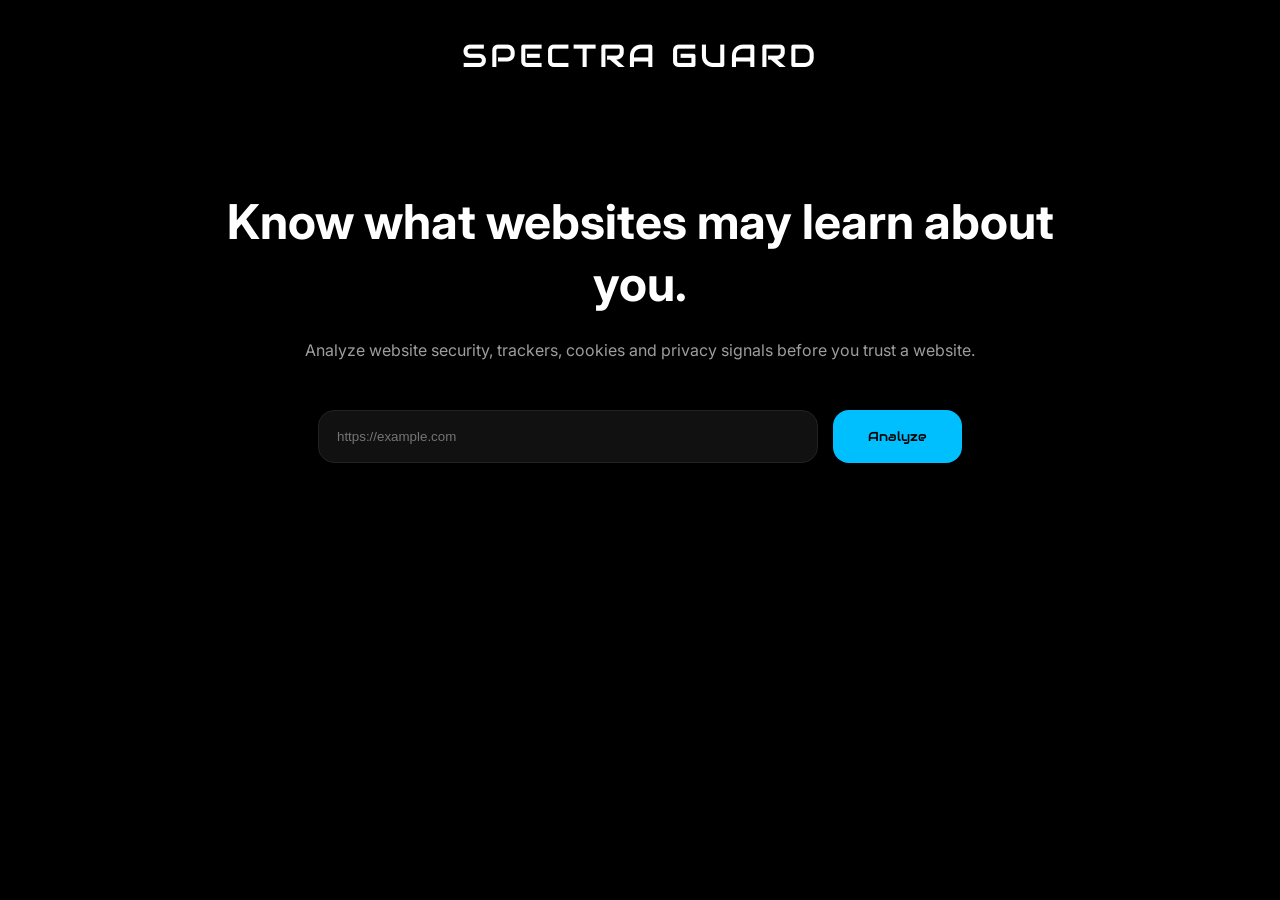
==== index.html @ 626db9d7 "Update index.html" ====
<!DOCTYPE html>
<html lang="en">

<head>

<meta charset="UTF-8">
<meta name="viewport" content="width=device-width, initial-scale=1.0">

<title>Spectra Guard</title>

<link rel="preconnect" href="https://fonts.googleapis.com">
<link rel="preconnect" href="https://fonts.gstatic.com" crossorigin>

<link href="https://fonts.googleapis.com/css2?family=Audiowide&family=Inter:wght@300;400;500;600;700;800&display=swap" rel="stylesheet">


<link rel="stylesheet" href="assets/css/variables.css">
<link rel="stylesheet" href="assets/css/style.css">
<link rel="stylesheet" href="assets/css/animations.css">


</head>


<body>


<header>

<div class="logo">
SPECTRA GUARD
</div>

</header>



<main>


<section class="hero">


<h1>
Know what websites may learn about you.
</h1>


<p>
Analyze website security, trackers, cookies and privacy signals before you trust a website.
</p>



<div class="scan-box">


<input
id="urlInput"
type="url"
placeholder="https://example.com">



<button id="analyzeBtn">
Analyze
</button>


</div>




<div id="scannerAnimation" class="scanner-animation hidden">


<div class="scanner-line"></div>


<p>
Analyzing website security...
</p>



<div class="scan-steps">


<div id="step1">
◯ Checking HTTPS
</div>


<div id="step2">
◯ Detecting cookies
</div>


<div id="step3">
◯ Finding trackers
</div>


<div id="step4">
◯ Generating report
</div>


</div>


</div>






<section id="results" class="results hidden">



<div class="score-card">


<h2>
Security Score
</h2>



<div class="score-circle">


<div class="score">


<span id="scoreNumber">
0
</span>


<small>
/100
</small>


</div>


</div>


</div>







<div class="info-grid">



<div class="info-card safe">


<div class="status">
🟢 Status
</div>


<h3>
HTTPS
</h3>


<p id="httpsResult">
Checking...
</p>


</div>





<div class="info-card warning">


<div class="status">
🟡 Status
</div>


<h3>
Trackers
</h3>


<p id="trackerResult">
Checking...
</p>


</div>





<div class="info-card warning">


<div class="status">
🟡 Status
</div>


<h3>
Cookies
</h3>


<p id="cookieResult">
Checking...
</p>


</div>





<div class="info-card">


<div class="status">
⚠ Risk
</div>


<h3>
Risk Level
</h3>


<p id="riskResult">
Checking...
</p>


</div>




</div>









<div class="report-summary">


<h2>
Security Analysis
</h2>



<div class="report-item">

<span>
Detected Issues
</span>


<p id="issuesResult">
Scanning...
</p>


</div>





<div class="recommendations">


<h3>
Recommendations
</h3>


<ul id="recommendationList">


<li>
Waiting for scan...
</li>


</ul>


</div>



</div>




</section>


</section>



</main>





<script src="assets/js/scanner.js"></script>
<script src="assets/js/ui.js"></script>
<script src="assets/js/app.js"></script>



</body>

</html>
---- assets/css/variables.css ----
:root {

    --background: #000000;

    --surface: #111111;

    --border: #222222;

    --text: #ffffff;

    --secondary-text: #9d9d9d;

    --primary: #00bfff;

    --primary-hover: #27c8ff;

    --radius: 16px;

    --transition: 0.3s;

}
---- assets/css/style.css ----
*{
    margin:0;
    padding:0;
    box-sizing:border-box;
}

body{

    background:var(--background);

    color:var(--text);

    font-family:'Inter',sans-serif;

    min-height:100vh;

}

header{

    display:flex;

    justify-content:center;

    padding:35px 0;

}

.logo{

    font-family:'Audiowide',sans-serif;

    font-size:2rem;

    letter-spacing:3px;

}

.hero{

    width:min(900px,90%);

    margin:auto;

    text-align:center;

    margin-top:80px;

}

.hero h1{

    font-size:3rem;

    line-height:1.3;

}

.hero p{

    margin-top:20px;

    color:var(--secondary-text);

    line-height:1.8;

}

.scan-box{

    margin-top:45px;

    display:flex;

    justify-content:center;

    gap:15px;

}

.scan-box input{

    width:500px;

    padding:18px;

    background:#111;

    border:1px solid var(--border);

    border-radius:var(--radius);

    color:white;

    outline:none;

}

.scan-box button{

    padding:18px 35px;

    background:var(--primary);

    border:none;

    border-radius:var(--radius);

    cursor:pointer;

    font-family:'Audiowide',sans-serif;

    transition:var(--transition);

}

.scan-box button:hover{

    background:var(--primary-hover);

}

/* =========================
   RESULTS
========================= */

.results{

    width:min(1100px,90%);

    margin:100px auto;

}

.hidden{

    display:none;

}

.score-card{

    background:#111;

    border:1px solid #222;

    border-radius:20px;

    padding:40px;

    text-align:center;

}

.score{

    margin-top:15px;

    font-size:70px;

    color:#00BFFF;

}

.score span{

    font-size:28px;

    color:#888;

}

.info-grid{

    margin-top:40px;

    display:grid;

    grid-template-columns:repeat(auto-fit,minmax(220px,1fr));

    gap:20px;

}

.info-card{

    background:#111;

    border:1px solid #222;

    border-radius:18px;

    padding:25px;

}

.info-card h3{

    margin-bottom:12px;

}

.info-card p{

    color:#9d9d9d;

}

.status{

    font-size:13px;

    margin-bottom:15px;

}


.info-card{

    background:#111;

    border:1px solid #222;

    border-radius:18px;

    padding:25px;

    transition:.3s;

}


.info-card:hover{

    transform:translateY(-5px);

    border-color:#00bfff;

}


.info-card h3{

    font-size:20px;

    margin-bottom:10px;

}


.info-card p{

    color:#999;

    line-height:1.6;

}


/* Status colors */

.safe{

    border-left:3px solid #00ff88;

}


.warning{

    border-left:3px solid #ffd000;

}

/* =========================
   REPORT SUMMARY
========================= */


.report-summary{

    margin-top:50px;

    background:#111;

    border:1px solid #222;

    border-radius:20px;

    padding:35px;

}


.report-summary h2{

    margin-bottom:30px;

}


.report-item{

    display:flex;

    justify-content:space-between;

    padding:18px 0;

    border-bottom:1px solid #222;

}


.report-item span{

    color:#aaa;

}


.good{

    color:#00ff88;

}


.medium{

    color:#ffd000;

}


.recommendations{

    margin-top:35px;

}


.recommendations h3{

    margin-bottom:15px;

}


.recommendations li{

    color:#aaa;

    margin:12px 0;

}

/* =========================
   SCORE CIRCLE
========================= */


.score-circle{

    width:180px;

    height:180px;

    border-radius:50%;

    margin:30px auto;

    display:flex;

    align-items:center;

    justify-content:center;

    background:
    conic-gradient(
        #00bfff 82%,
        #222 0%
    );

}


.score{

    width:150px;

    height:150px;

    border-radius:50%;

    background:#000;

    display:flex;

    align-items:center;

    justify-content:center;

    flex-direction:column;

}


.score span{

    font-size:55px;

    color:#00bfff;

}


.score small{

    color:#888;

    font-size:18px;

}
---- assets/css/animations.css ----
/* =========================
   SCANNER ANIMATION
========================= */


.scanner-animation{

    margin-top:40px;

    text-align:center;

}


.scanner-line{

    width:250px;

    height:3px;

    background:#00bfff;

    margin:auto;

    animation:scan 1.2s infinite;

    box-shadow:0 0 20px #00bfff;

}


@keyframes scan{

    0%{

        transform:translateX(-80px);

        opacity:0;

    }


    50%{

        opacity:1;

    }


    100%{

        transform:translateX(80px);

        opacity:0;

    }

}

.scan-steps{

    margin-top:30px;

    text-align:left;

    width:300px;

    margin-left:auto;

    margin-right:auto;

}


.scan-steps div{

    margin:15px 0;

    color:#777;

    transition:.3s;

}


.scan-steps .active{

    color:#00bfff;

}


.scan-steps .done{

    color:#00ff88;

}
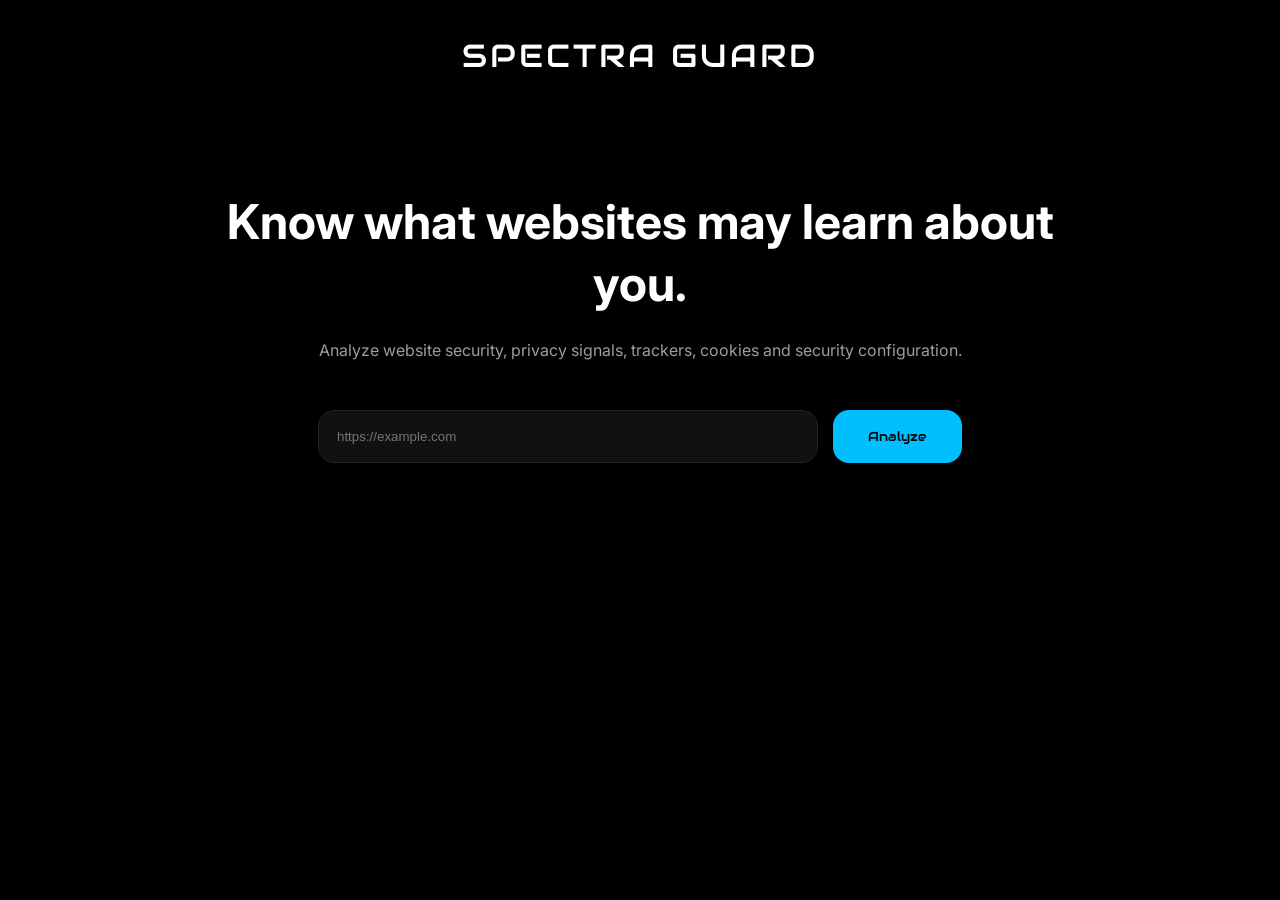
==== commit bcc4cf49: "Update index.html" ====
--- a/index.html
+++ b/index.html
@@ -7,6 +7,7 @@
 <meta name="viewport" content="width=device-width, initial-scale=1.0">
 
 <title>Spectra Guard</title>
+
 
 <link rel="preconnect" href="https://fonts.googleapis.com">
 <link rel="preconnect" href="https://fonts.gstatic.com" crossorigin>
@@ -35,10 +36,13 @@
 
 
 
+
+
 <main>
 
 
 <section class="hero">
+
 
 
 <h1>
@@ -46,9 +50,13 @@
 </h1>
 
 
+
 <p>
-Analyze website security, trackers, cookies and privacy signals before you trust a website.
-</p>
+Analyze website security, privacy signals, trackers, cookies and security configuration.
+</p>
+
+
+
 
 
 
@@ -56,14 +64,21 @@
 
 
 <input
+
 id="urlInput"
+
 type="url"
-placeholder="https://example.com">
+
+placeholder="https://example.com"
+
+>
 
 
 
 <button id="analyzeBtn">
+
 Analyze
+
 </button>
 
 
@@ -72,10 +87,17 @@
 
 
 
+
+
+
+
+
 <div id="scannerAnimation" class="scanner-animation hidden">
 
 
+
 <div class="scanner-line"></div>
+
 
 
 <p>
@@ -84,6 +106,8 @@
 
 
 
+
+
 <div class="scan-steps">
 
 
@@ -92,14 +116,17 @@
 </div>
 
 
+
 <div id="step2">
-◯ Detecting cookies
-</div>
+◯ Detecting technologies
+</div>
+
 
 
 <div id="step3">
-◯ Finding trackers
-</div>
+◯ Checking security signals
+</div>
+
 
 
 <div id="step4">
@@ -107,10 +134,15 @@
 </div>
 
 
-</div>
-
-
-</div>
+
+</div>
+
+
+
+</div>
+
+
+
 
 
 
@@ -118,6 +150,11 @@
 
 
 <section id="results" class="results hidden">
+
+
+
+
+
 
 
 
@@ -130,6 +167,7 @@
 
 
 
+
 <div class="score-circle">
 
 
@@ -146,13 +184,17 @@
 </small>
 
 
-</div>
-
-
-</div>
-
-
-</div>
+
+</div>
+
+
+</div>
+
+
+
+</div>
+
+
 
 
 
@@ -164,6 +206,11 @@
 
 
 
+
+
+
+
+
 <div class="info-card safe">
 
 
@@ -188,6 +235,10 @@
 
 
 
+
+
+
+
 <div class="info-card warning">
 
 
@@ -212,6 +263,10 @@
 
 
 
+
+
+
+
 <div class="info-card warning">
 
 
@@ -236,6 +291,10 @@
 
 
 
+
+
+
+
 <div class="info-card">
 
 
@@ -259,6 +318,122 @@
 
 
 
+
+
+
+
+
+<div class="info-card">
+
+
+<div class="status">
+💻 Technology
+</div>
+
+
+<h3>
+Detected Technologies
+</h3>
+
+
+<p id="technologyResult">
+Checking...
+</p>
+
+
+</div>
+
+
+
+
+
+
+
+
+
+<div class="info-card">
+
+
+<div class="status">
+📂 Exposure
+</div>
+
+
+<h3>
+Exposed Files
+</h3>
+
+
+<p id="exposedResult">
+Checking...
+</p>
+
+
+</div>
+
+
+
+
+
+
+
+
+
+<div class="info-card">
+
+
+<div class="status">
+🛡 Security TXT
+</div>
+
+
+<h3>
+Security Contact
+</h3>
+
+
+<p id="securityTxtResult">
+Checking...
+</p>
+
+
+</div>
+
+
+
+
+
+
+
+
+
+<div class="info-card warning">
+
+
+<div class="status">
+🚨 Vulnerabilities
+</div>
+
+
+<h3>
+Detected Risks
+</h3>
+
+
+<p id="vulnerabilityResult">
+Checking...
+</p>
+
+
+</div>
+
+
+
+
+
+
+
+
 </div>
 
 
@@ -270,6 +445,7 @@
 
 
 <div class="report-summary">
+
 
 
 <h2>
@@ -278,7 +454,13 @@
 
 
 
+
+
+
+
+
 <div class="report-item">
+
 
 <span>
 Detected Issues
@@ -296,12 +478,18 @@
 
 
 
+
+
+
+
 <div class="recommendations">
 
 
 <h3>
 Recommendations
 </h3>
+
+
 
 
 <ul id="recommendationList">
@@ -315,11 +503,21 @@
 </ul>
 
 
-</div>
-
-
-
-</div>
+
+</div>
+
+
+
+
+
+
+
+
+</div>
+
+
+
+
 
 
 
@@ -327,18 +525,26 @@
 </section>
 
 
+
+
+
+
 </section>
 
 
-
 </main>
 
 
 
 
 
+
+
+
 <script src="assets/js/scanner.js"></script>
+
 <script src="assets/js/ui.js"></script>
+
 <script src="assets/js/app.js"></script>
 
 
--- a/assets/css/style.css
+++ b/assets/css/style.css
@@ -422,3 +422,202 @@
     font-size:18px;
 
 }
+
+/* =========================
+   Spectra Guard v2 Dashboard
+========================= */
+
+
+/* Score Glow */
+
+.score-circle{
+
+    transition:0.5s ease;
+
+    box-shadow:
+    0 0 25px rgba(0,191,255,0.5);
+
+}
+
+
+
+
+
+/* New Info Cards */
+
+.info-card{
+
+    backdrop-filter:blur(10px);
+
+    transition:
+    transform .3s ease,
+    box-shadow .3s ease;
+
+}
+
+
+
+.info-card:hover{
+
+    transform:translateY(-5px);
+
+    box-shadow:
+    0 10px 25px rgba(0,191,255,0.2);
+
+}
+
+
+
+
+
+/* Technology + Exposure Cards */
+
+
+#technologyResult,
+#exposedResult{
+
+    font-size:14px;
+
+    line-height:1.6;
+
+    word-break:break-word;
+
+}
+
+
+
+
+
+/* Risk Text */
+
+
+#riskResult{
+
+    font-weight:700;
+
+}
+
+
+
+
+
+/* Issue Report */
+
+
+#issuesResult{
+
+    line-height:1.8;
+
+}
+
+
+
+
+
+#issuesResult b{
+
+    padding:4px 8px;
+
+    border-radius:8px;
+
+}
+
+
+
+
+
+/* Severity colors */
+
+
+#issuesResult b{
+
+    color:#ffcc00;
+
+}
+
+
+
+
+
+/* Recommendations */
+
+
+#recommendationList li{
+
+    margin:10px 0;
+
+    padding:10px;
+
+    border-left:
+    3px solid #00bfff;
+
+    background:
+    rgba(0,191,255,0.08);
+
+    border-radius:8px;
+
+}
+
+
+
+
+
+/* Scanner Steps */
+
+
+.scan-steps div{
+
+    transition:.3s;
+
+}
+
+
+
+
+
+.scan-steps .active{
+
+    color:#00bfff;
+
+    transform:translateX(8px);
+
+}
+
+
+
+
+
+.scan-steps .done{
+
+    color:#00ff88;
+
+}
+
+
+
+
+
+/* Mobile */
+
+@media(max-width:700px){
+
+
+.info-grid{
+
+    grid-template-columns:
+    1fr;
+
+}
+
+
+
+.score-circle{
+
+    width:180px;
+
+    height:180px;
+
+}
+
+
+}
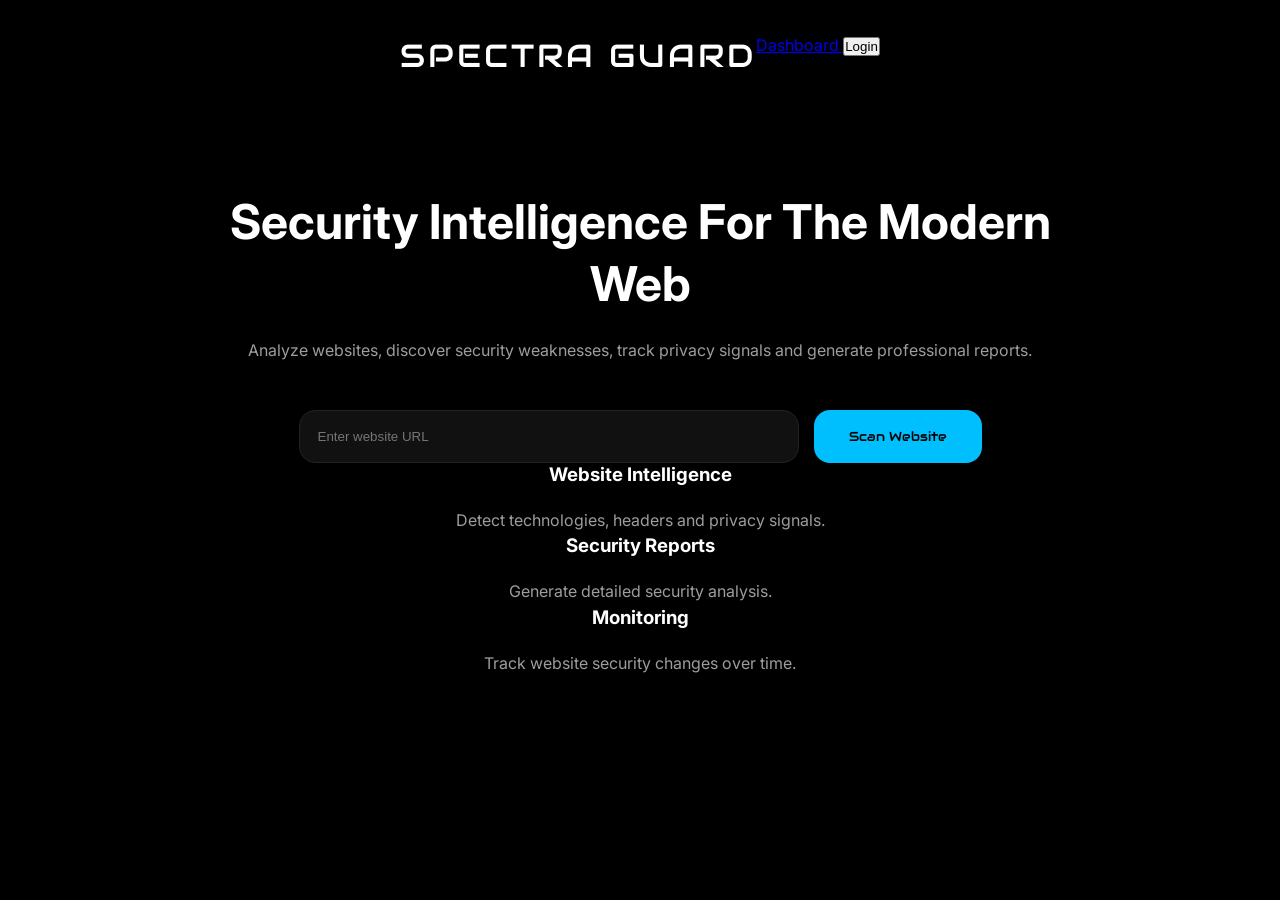
==== commit 5776e493: "Update index.html" ====
--- a/index.html
+++ b/index.html
@@ -8,17 +8,10 @@
 
 <title>Spectra Guard</title>
 
-
-<link rel="preconnect" href="https://fonts.googleapis.com">
-<link rel="preconnect" href="https://fonts.gstatic.com" crossorigin>
-
-<link href="https://fonts.googleapis.com/css2?family=Audiowide&family=Inter:wght@300;400;500;600;700;800&display=swap" rel="stylesheet">
-
-
 <link rel="stylesheet" href="assets/css/variables.css">
 <link rel="stylesheet" href="assets/css/style.css">
-<link rel="stylesheet" href="assets/css/animations.css">
-
+
+<link href="https://fonts.googleapis.com/css2?family=Audiowide&family=Inter:wght@300;400;500;600;700;800&display=swap" rel="stylesheet">
 
 </head>
 
@@ -27,32 +20,55 @@
 
 
 <header>
+
 
 <div class="logo">
 SPECTRA GUARD
 </div>
 
+
+
+<nav>
+
+<a href="dashboard.html">
+Dashboard
+</a>
+
+
+<button>
+Login
+</button>
+
+
+</nav>
+
+
 </header>
 
 
 
 
 
+
+
 <main>
 
 
+
 <section class="hero">
 
 
-
 <h1>
-Know what websites may learn about you.
+Security Intelligence For The Modern Web
 </h1>
 
 
 
 <p>
-Analyze website security, privacy signals, trackers, cookies and security configuration.
+
+Analyze websites, discover security weaknesses,
+track privacy signals and generate professional reports.
+
 </p>
 
 
@@ -69,19 +85,19 @@
 
 type="url"
 
-placeholder="https://example.com"
+placeholder="Enter website URL"
 
 >
 
 
-
 <button id="analyzeBtn">
 
-Analyze
+Scan Website
 
 </button>
 
 
+
 </div>
 
 
@@ -95,48 +111,35 @@
 <div id="scannerAnimation" class="scanner-animation hidden">
 
 
-
-<div class="scanner-line"></div>
-
-
-
 <p>
-Analyzing website security...
-</p>
-
-
-
+Scanning website...
+</p>
 
 
 <div class="scan-steps">
 
 
 <div id="step1">
-◯ Checking HTTPS
-</div>
-
+Checking connection
+</div>
 
 
 <div id="step2">
-◯ Detecting technologies
-</div>
-
+Analyzing security
+</div>
 
 
 <div id="step3">
-◯ Checking security signals
-</div>
-
+Detecting technologies
+</div>
 
 
 <div id="step4">
-◯ Generating report
-</div>
-
-
-
-</div>
-
+Generating report
+</div>
+
+
+</div>
 
 
 </div>
@@ -150,11 +153,6 @@
 
 
 <section id="results" class="results hidden">
-
-
-
-
-
 
 
 
@@ -167,35 +165,27 @@
 
 
 
-
 <div class="score-circle">
 
 
 <div class="score">
-
 
 <span id="scoreNumber">
 0
 </span>
 
-
 <small>
 /100
 </small>
 
 
-
-</div>
-
-
-</div>
-
-
-
-</div>
-
-
-
+</div>
+
+
+</div>
+
+
+</div>
 
 
 
@@ -206,236 +196,96 @@
 
 
 
-
-
-
-
-
-<div class="info-card safe">
-
-
-<div class="status">
-🟢 Status
-</div>
-
+<div class="info-card">
 
 <h3>
 HTTPS
 </h3>
 
-
 <p id="httpsResult">
 Checking...
 </p>
 
-
-</div>
-
-
-
-
-
-
-
-
-
-<div class="info-card warning">
-
-
-<div class="status">
-🟡 Status
-</div>
-
+</div>
+
+
+
+
+<div class="info-card">
+
+<h3>
+Risk
+</h3>
+
+<p id="riskResult">
+Checking...
+</p>
+
+</div>
+
+
+
+
+<div class="info-card">
 
 <h3>
 Trackers
 </h3>
 
-
 <p id="trackerResult">
 Checking...
 </p>
 
-
-</div>
-
-
-
-
-
-
-
-
-
-<div class="info-card warning">
-
-
-<div class="status">
-🟡 Status
-</div>
-
+</div>
+
+
+
+
+<div class="info-card">
 
 <h3>
 Cookies
 </h3>
 
-
 <p id="cookieResult">
 Checking...
 </p>
 
-
-</div>
-
-
-
-
-
-
-
-
-
-<div class="info-card">
-
-
-<div class="status">
-⚠ Risk
-</div>
-
-
-<h3>
-Risk Level
-</h3>
-
-
-<p id="riskResult">
-Checking...
-</p>
-
-
-</div>
-
-
-
-
-
-
-
-
-
-<div class="info-card">
-
-
-<div class="status">
-💻 Technology
-</div>
-
-
-<h3>
-Detected Technologies
-</h3>
-
+</div>
+
+
+
+
+<div class="info-card">
+
+<h3>
+Technologies
+</h3>
 
 <p id="technologyResult">
 Checking...
 </p>
 
-
-</div>
-
-
-
-
-
-
-
-
-
-<div class="info-card">
-
-
-<div class="status">
-📂 Exposure
-</div>
-
-
-<h3>
-Exposed Files
-</h3>
-
+</div>
+
+
+
+
+<div class="info-card">
+
+<h3>
+Exposure
+</h3>
 
 <p id="exposedResult">
 Checking...
 </p>
 
-
-</div>
-
-
-
-
-
-
-
-
-
-<div class="info-card">
-
-
-<div class="status">
-🛡 Security TXT
-</div>
-
-
-<h3>
-Security Contact
-</h3>
-
-
-<p id="securityTxtResult">
-Checking...
-</p>
-
-
-</div>
-
-
-
-
-
-
-
-
-
-<div class="info-card warning">
-
-
-<div class="status">
-🚨 Vulnerabilities
-</div>
-
-
-<h3>
-Detected Risks
-</h3>
-
-
-<p id="vulnerabilityResult">
-Checking...
-</p>
-
-
-</div>
-
-
-
-
-
-
-
-
-</div>
-
+</div>
+
+
+
+</div>
 
 
 
@@ -447,24 +297,9 @@
 <div class="report-summary">
 
 
-
 <h2>
-Security Analysis
+Analysis Report
 </h2>
-
-
-
-
-
-
-
-
-<div class="report-item">
-
-
-<span>
-Detected Issues
-</span>
 
 
 <p id="issuesResult">
@@ -472,52 +307,17 @@
 </p>
 
 
-</div>
-
-
-
-
-
-
-
-
-
-<div class="recommendations">
-
-
-<h3>
-Recommendations
-</h3>
-
-
-
 
 <ul id="recommendationList">
 
-
 <li>
-Waiting for scan...
+Waiting...
 </li>
 
-
 </ul>
 
 
-
-</div>
-
-
-
-
-
-
-
-
-</div>
-
-
-
-
+</div>
 
 
 
@@ -529,9 +329,67 @@
 
 
 
+
+<section class="features">
+
+
+
+<div>
+
+<h3>
+Website Intelligence
+</h3>
+
+<p>
+Detect technologies, headers and privacy signals.
+</p>
+
+</div>
+
+
+
+
+<div>
+
+<h3>
+Security Reports
+</h3>
+
+<p>
+Generate detailed security analysis.
+</p>
+
+</div>
+
+
+
+
+<div>
+
+<h3>
+Monitoring
+</h3>
+
+<p>
+Track website security changes over time.
+</p>
+
+</div>
+
+
+
 </section>
 
 
+
+
+
+
+
+</section>
+
+
+
 </main>
 
 
@@ -540,15 +398,9 @@
 
 
 
-
-<script src="assets/js/scanner.js"></script>
-
-<script src="assets/js/ui.js"></script>
-
 <script src="assets/js/app.js"></script>
 
 
-
 </body>
 
 </html>
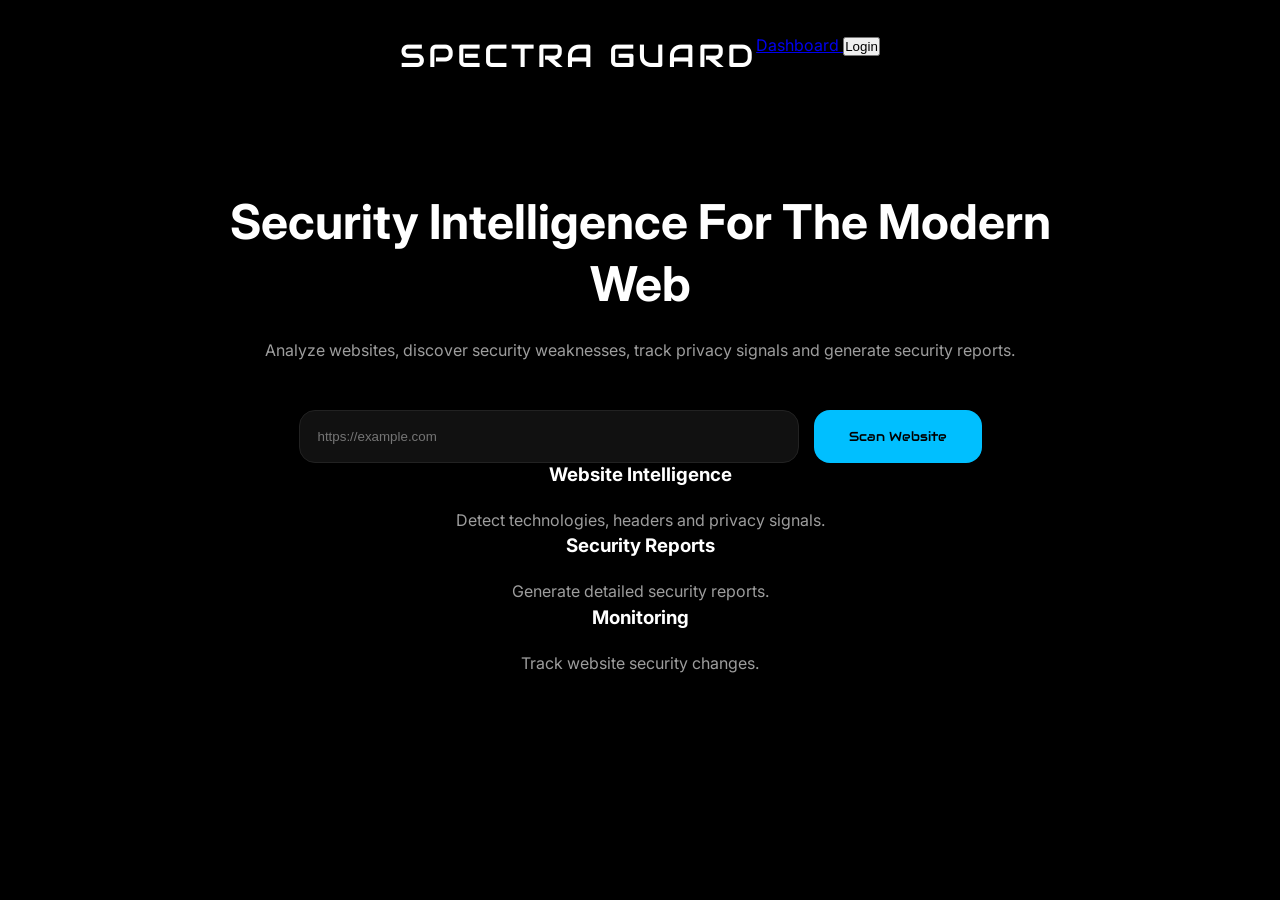
==== commit fb36055a: "Update index.html" ====
--- a/index.html
+++ b/index.html
@@ -8,10 +8,13 @@
 
 <title>Spectra Guard</title>
 
+
 <link rel="stylesheet" href="assets/css/variables.css">
 <link rel="stylesheet" href="assets/css/style.css">
 
+
 <link href="https://fonts.googleapis.com/css2?family=Audiowide&family=Inter:wght@300;400;500;600;700;800&display=swap" rel="stylesheet">
+
 
 </head>
 
@@ -25,7 +28,6 @@
 <div class="logo">
 SPECTRA GUARD
 </div>
-
 
 
 <nav>
@@ -54,7 +56,6 @@
 <main>
 
 
-
 <section class="hero">
 
 
@@ -63,13 +64,11 @@
 </h1>
 
 
-
 <p>
-
 Analyze websites, discover security weaknesses,
-track privacy signals and generate professional reports.
-
-</p>
+track privacy signals and generate security reports.
+</p>
+
 
 
 
@@ -85,7 +84,8 @@
 
 type="url"
 
-placeholder="Enter website URL"
+placeholder="https://example.com"
+
 
 >
 
@@ -97,7 +97,6 @@
 </button>
 
 
-
 </div>
 
 
@@ -112,7 +111,7 @@
 
 
 <p>
-Scanning website...
+Analyzing website security...
 </p>
 
 
@@ -120,22 +119,22 @@
 
 
 <div id="step1">
-Checking connection
+◯ Checking connection
 </div>
 
 
 <div id="step2">
-Analyzing security
+◯ Analyzing security
 </div>
 
 
 <div id="step3">
-Detecting technologies
+◯ Detecting technologies
 </div>
 
 
 <div id="step4">
-Generating report
+◯ Generating report
 </div>
 
 
@@ -153,6 +152,9 @@
 
 
 <section id="results" class="results hidden">
+
+
+
 
 
 
@@ -164,16 +166,17 @@
 </h2>
 
 
-
 <div class="score-circle">
 
 
 <div class="score">
+
 
 <span id="scoreNumber">
 0
 </span>
 
+
 <small>
 /100
 </small>
@@ -192,6 +195,9 @@
 
 
 
+
+
+
 <div class="info-grid">
 
 
@@ -211,10 +217,11 @@
 
 
 
-<div class="info-card">
-
-<h3>
-Risk
+
+<div class="info-card">
+
+<h3>
+Risk Level
 </h3>
 
 <p id="riskResult">
@@ -226,6 +233,7 @@
 
 
 
+
 <div class="info-card">
 
 <h3>
@@ -241,6 +249,7 @@
 
 
 
+
 <div class="info-card">
 
 <h3>
@@ -256,6 +265,7 @@
 
 
 
+
 <div class="info-card">
 
 <h3>
@@ -271,10 +281,11 @@
 
 
 
-<div class="info-card">
-
-<h3>
-Exposure
+
+<div class="info-card">
+
+<h3>
+Exposed Files
 </h3>
 
 <p id="exposedResult">
@@ -285,7 +296,9 @@
 
 
 
-</div>
+
+</div>
+
 
 
 
@@ -298,26 +311,54 @@
 
 
 <h2>
-Analysis Report
+Security Analysis
 </h2>
 
 
-<p id="issuesResult">
+
+<div id="issuesResult">
+
 Scanning...
-</p>
-
+
+</div>
+
+
+
+
+
+<h3>
+Recommendations
+</h3>
 
 
 <ul id="recommendationList">
+
 
 <li>
 Waiting...
 </li>
 
+
 </ul>
 
 
-</div>
+
+
+<!-- NEW BUTTON -->
+
+<a href="report.html" class="report-button">
+
+View Full Report
+
+</a>
+
+
+
+
+</div>
+
+
+
 
 
 
@@ -330,20 +371,23 @@
 
 
 
+
+
 <section class="features">
 
 
-
 <div>
 
 <h3>
 Website Intelligence
 </h3>
+
 
 <p>
 Detect technologies, headers and privacy signals.
 </p>
 
+
 </div>
 
 
@@ -355,9 +399,11 @@
 Security Reports
 </h3>
 
+
 <p>
-Generate detailed security analysis.
-</p>
+Generate detailed security reports.
+</p>
+
 
 </div>
 
@@ -370,9 +416,11 @@
 Monitoring
 </h3>
 
+
 <p>
-Track website security changes over time.
-</p>
+Track website security changes.
+</p>
+
 
 </div>
 
@@ -385,11 +433,9 @@
 
 
 
-
 </section>
 
 
-
 </main>
 
 
@@ -398,6 +444,7 @@
 
 
 
+
 <script src="assets/js/app.js"></script>
 
 
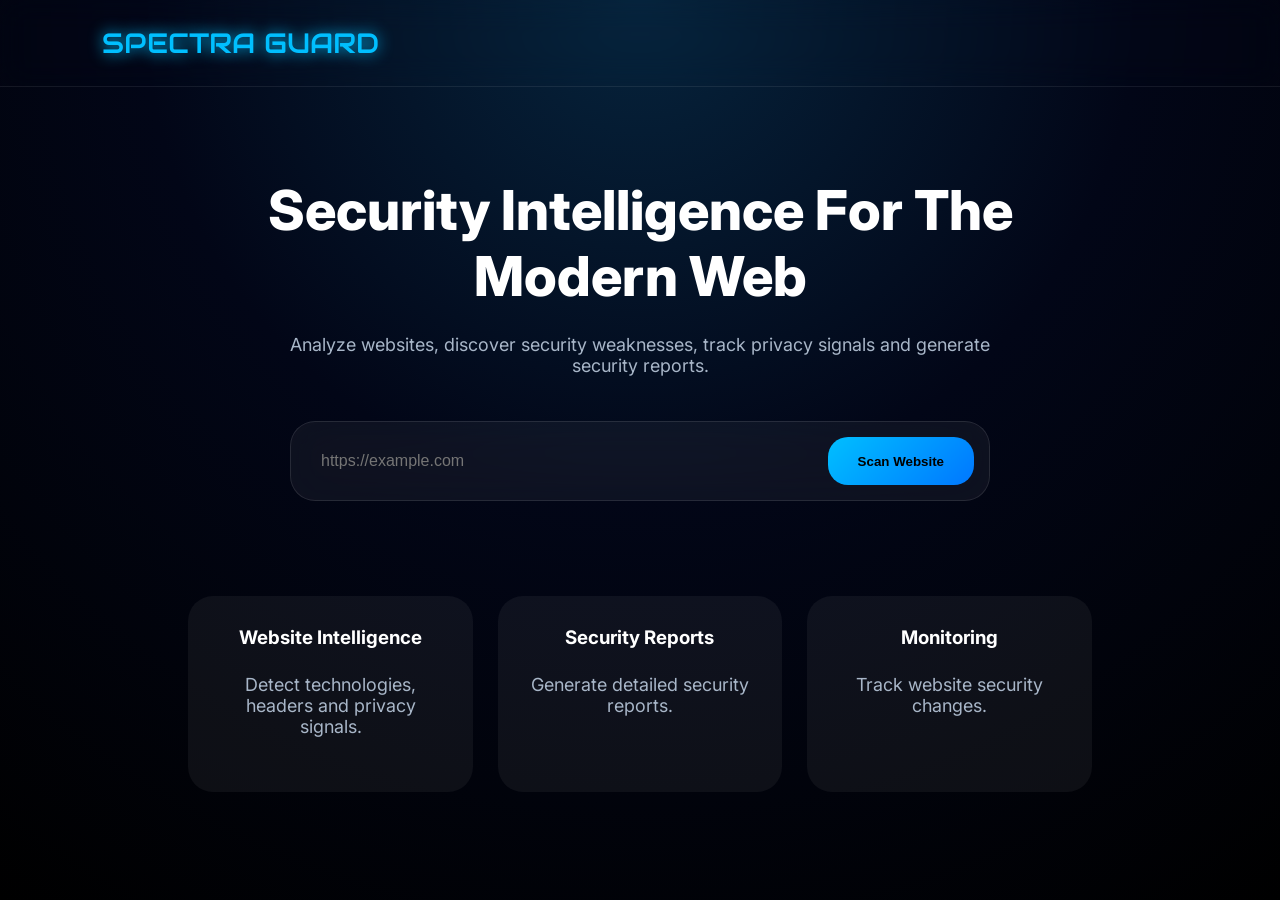
==== commit 9b18e1db: "Update index.html" ====
--- a/index.html
+++ b/index.html
@@ -29,20 +29,6 @@
 SPECTRA GUARD
 </div>
 
-
-<nav>
-
-<a href="dashboard.html">
-Dashboard
-</a>
-
-
-<button>
-Login
-</button>
-
-
-</nav>
 
 
 </header>
--- a/assets/css/style.css
+++ b/assets/css/style.css
@@ -4,620 +4,570 @@
     box-sizing:border-box;
 }
 
+
 body{
 
-    background:var(--background);
-
-    color:var(--text);
-
     font-family:'Inter',sans-serif;
 
+    background:
+    radial-gradient(
+        circle at top,
+        #06243d,
+        #020617 45%,
+        #000
+    );
+
+    color:white;
+
     min-height:100vh;
 
 }
 
+
+
+/* Header */
+
+
 header{
 
+    width:100%;
+
+    padding:25px 8%;
+
     display:flex;
 
+    justify-content:space-between;
+
+    align-items:center;
+
+    border-bottom:
+    1px solid rgba(255,255,255,.08);
+
+    backdrop-filter:blur(15px);
+
+}
+
+
+
+.logo{
+
+    font-family:'Audiowide';
+
+    font-size:28px;
+
+    color:#00bfff;
+
+    text-shadow:
+    0 0 15px #00bfff;
+
+}
+
+
+
+nav{
+
+    display:flex;
+
+    gap:25px;
+
+    align-items:center;
+
+}
+
+
+
+nav a{
+
+    color:white;
+
+    text-decoration:none;
+
+    opacity:.8;
+
+}
+
+
+
+nav a:hover{
+
+    color:#00bfff;
+
+}
+
+
+
+
+nav button{
+
+    background:#00bfff;
+
+    color:black;
+
+    border:none;
+
+    padding:12px 25px;
+
+    border-radius:30px;
+
+    cursor:pointer;
+
+    font-weight:700;
+
+}
+
+
+
+
+
+/* Hero */
+
+
+.hero{
+
+    text-align:center;
+
+    padding:90px 8% 50px;
+
+}
+
+
+
+.hero h1{
+
+    font-size:55px;
+
+    max-width:900px;
+
+    margin:auto;
+
+    font-weight:800;
+
+}
+
+
+
+.hero p{
+
+    margin:25px auto;
+
+    max-width:700px;
+
+    color:#a8b6c8;
+
+    font-size:18px;
+
+}
+
+
+
+
+/* Scanner */
+
+
+.scan-box{
+
+    margin:45px auto;
+
+    max-width:700px;
+
+    display:flex;
+
+    gap:15px;
+
+    padding:15px;
+
+    background:
+    rgba(255,255,255,.05);
+
+    border:
+
+    1px solid rgba(255,255,255,.1);
+
+    border-radius:25px;
+
+    backdrop-filter:blur(20px);
+
+}
+
+
+
+.scan-box input{
+
+    flex:1;
+
+    background:transparent;
+
+    border:none;
+
+    outline:none;
+
+    color:white;
+
+    padding:15px;
+
+    font-size:16px;
+
+}
+
+
+
+
+.scan-box button{
+
+    background:
+    linear-gradient(
+    135deg,
+    #00bfff,
+    #0077ff
+    );
+
+    border:none;
+
+    padding:15px 30px;
+
+    border-radius:20px;
+
+    font-weight:700;
+
+    cursor:pointer;
+
+}
+
+
+
+
+
+/* Scanner animation */
+
+
+.scanner-animation{
+
+    margin:30px auto;
+
+    padding:30px;
+
+    max-width:500px;
+
+    background:
+    rgba(255,255,255,.05);
+
+    border-radius:20px;
+
+}
+
+
+
+.scan-steps div{
+
+    padding:12px;
+
+    color:#777;
+
+}
+
+
+
+.scan-steps .active{
+
+    color:#00bfff;
+
+}
+
+
+
+
+
+
+.hidden{
+
+    display:none;
+
+}
+
+
+
+
+
+
+/* Score */
+
+
+.score-card{
+
+    margin:40px auto;
+
+    text-align:center;
+
+}
+
+
+
+.score-circle{
+
+    width:220px;
+
+    height:220px;
+
+    margin:30px auto;
+
+    border-radius:50%;
+
+    display:flex;
+
+    align-items:center;
+
     justify-content:center;
 
-    padding:35px 0;
-
-}
-
-.logo{
-
-    font-family:'Audiowide',sans-serif;
-
-    font-size:2rem;
-
-    letter-spacing:3px;
-
-}
-
-.hero{
-
-    width:min(900px,90%);
-
-    margin:auto;
-
-    text-align:center;
-
-    margin-top:80px;
-
-}
+    background:
+    conic-gradient(
+    #00bfff 0%,
+    #222 0%
+    );
+
+    box-shadow:
+
+    0 0 40px rgba(0,191,255,.4);
+
+}
+
+
+
+.score{
+
+    width:170px;
+
+    height:170px;
+
+    background:#020617;
+
+    border-radius:50%;
+
+    display:flex;
+
+    justify-content:center;
+
+    align-items:center;
+
+    flex-direction:column;
+
+}
+
+
+
+.score span{
+
+    font-size:55px;
+
+    font-weight:800;
+
+}
+
+
+
+.score small{
+
+    color:#aaa;
+
+}
+
+
+
+
+
+/* Cards */
+
+
+.info-grid{
+
+    display:grid;
+
+    grid-template-columns:
+
+    repeat(auto-fit,minmax(250px,1fr));
+
+    gap:25px;
+
+    padding:40px 8%;
+
+}
+
+
+
+.info-card{
+
+    background:
+
+    rgba(255,255,255,.06);
+
+    border:
+
+    1px solid rgba(255,255,255,.1);
+
+    padding:25px;
+
+    border-radius:25px;
+
+    backdrop-filter:blur(20px);
+
+    transition:.3s;
+
+}
+
+
+
+.info-card:hover{
+
+    transform:translateY(-8px);
+
+    border-color:#00bfff;
+
+}
+
+
+
+.info-card h3{
+
+    color:#00bfff;
+
+    margin-bottom:15px;
+
+}
+
+
+
+
+
+
+
+/* Report */
+
+
+.report-summary{
+
+    margin:40px auto;
+
+    max-width:900px;
+
+    padding:35px;
+
+    background:
+
+    rgba(255,255,255,.05);
+
+    border-radius:25px;
+
+}
+
+
+
+
+
+.report-summary li{
+
+    margin:15px 0;
+
+    padding:12px;
+
+    border-left:
+
+    3px solid #00bfff;
+
+    background:
+
+    rgba(0,191,255,.08);
+
+    list-style:none;
+
+}
+
+
+
+
+
+.report-button{
+
+    display:inline-block;
+
+    margin-top:25px;
+
+    padding:15px 30px;
+
+    background:#00bfff;
+
+    color:black;
+
+    text-decoration:none;
+
+    border-radius:30px;
+
+    font-weight:700;
+
+}
+
+
+
+
+
+/* Features */
+
+
+.features{
+
+    display:grid;
+
+    grid-template-columns:
+
+    repeat(auto-fit,minmax(250px,1fr));
+
+    gap:25px;
+
+    padding:50px 8%;
+
+}
+
+
+
+.features div{
+
+    padding:30px;
+
+    background:
+
+    rgba(255,255,255,.05);
+
+    border-radius:25px;
+
+}
+
+
+
+
+
+
+@media(max-width:700px){
+
 
 .hero h1{
 
-    font-size:3rem;
-
-    line-height:1.3;
-
-}
-
-.hero p{
-
-    margin-top:20px;
-
-    color:var(--secondary-text);
-
-    line-height:1.8;
-
-}
+    font-size:38px;
+
+}
+
+
 
 .scan-box{
 
-    margin-top:45px;
-
-    display:flex;
-
-    justify-content:center;
-
-    gap:15px;
-
-}
-
-.scan-box input{
-
-    width:500px;
-
-    padding:18px;
-
-    background:#111;
-
-    border:1px solid var(--border);
-
-    border-radius:var(--radius);
-
-    color:white;
-
-    outline:none;
-
-}
-
-.scan-box button{
-
-    padding:18px 35px;
-
-    background:var(--primary);
-
-    border:none;
-
-    border-radius:var(--radius);
-
-    cursor:pointer;
-
-    font-family:'Audiowide',sans-serif;
-
-    transition:var(--transition);
-
-}
-
-.scan-box button:hover{
-
-    background:var(--primary-hover);
-
-}
-
-/* =========================
-   RESULTS
-========================= */
-
-.results{
-
-    width:min(1100px,90%);
-
-    margin:100px auto;
-
-}
-
-.hidden{
+    flex-direction:column;
+
+}
+
+
+
+nav{
 
     display:none;
 
 }
 
-.score-card{
-
-    background:#111;
-
-    border:1px solid #222;
-
-    border-radius:20px;
-
-    padding:40px;
-
-    text-align:center;
-
-}
-
-.score{
-
-    margin-top:15px;
-
-    font-size:70px;
-
-    color:#00BFFF;
-
-}
-
-.score span{
-
-    font-size:28px;
-
-    color:#888;
-
-}
-
-.info-grid{
-
-    margin-top:40px;
-
-    display:grid;
-
-    grid-template-columns:repeat(auto-fit,minmax(220px,1fr));
-
-    gap:20px;
-
-}
-
-.info-card{
-
-    background:#111;
-
-    border:1px solid #222;
-
-    border-radius:18px;
-
-    padding:25px;
-
-}
-
-.info-card h3{
-
-    margin-bottom:12px;
-
-}
-
-.info-card p{
-
-    color:#9d9d9d;
-
-}
-
-.status{
-
-    font-size:13px;
-
-    margin-bottom:15px;
-
-}
-
-
-.info-card{
-
-    background:#111;
-
-    border:1px solid #222;
-
-    border-radius:18px;
-
-    padding:25px;
-
-    transition:.3s;
-
-}
-
-
-.info-card:hover{
-
-    transform:translateY(-5px);
-
-    border-color:#00bfff;
-
-}
-
-
-.info-card h3{
-
-    font-size:20px;
-
-    margin-bottom:10px;
-
-}
-
-
-.info-card p{
-
-    color:#999;
-
-    line-height:1.6;
-
-}
-
-
-/* Status colors */
-
-.safe{
-
-    border-left:3px solid #00ff88;
-
-}
-
-
-.warning{
-
-    border-left:3px solid #ffd000;
-
-}
-
-/* =========================
-   REPORT SUMMARY
-========================= */
-
-
-.report-summary{
-
-    margin-top:50px;
-
-    background:#111;
-
-    border:1px solid #222;
-
-    border-radius:20px;
-
-    padding:35px;
-
-}
-
-
-.report-summary h2{
-
-    margin-bottom:30px;
-
-}
-
-
-.report-item{
-
-    display:flex;
-
-    justify-content:space-between;
-
-    padding:18px 0;
-
-    border-bottom:1px solid #222;
-
-}
-
-
-.report-item span{
-
-    color:#aaa;
-
-}
-
-
-.good{
-
-    color:#00ff88;
-
-}
-
-
-.medium{
-
-    color:#ffd000;
-
-}
-
-
-.recommendations{
-
-    margin-top:35px;
-
-}
-
-
-.recommendations h3{
-
-    margin-bottom:15px;
-
-}
-
-
-.recommendations li{
-
-    color:#aaa;
-
-    margin:12px 0;
-
-}
-
-/* =========================
-   SCORE CIRCLE
-========================= */
-
-
-.score-circle{
-
-    width:180px;
-
-    height:180px;
-
-    border-radius:50%;
-
-    margin:30px auto;
-
-    display:flex;
-
-    align-items:center;
-
-    justify-content:center;
-
-    background:
-    conic-gradient(
-        #00bfff 82%,
-        #222 0%
-    );
-
-}
-
-
-.score{
-
-    width:150px;
-
-    height:150px;
-
-    border-radius:50%;
-
-    background:#000;
-
-    display:flex;
-
-    align-items:center;
-
-    justify-content:center;
-
-    flex-direction:column;
-
-}
-
-
-.score span{
-
-    font-size:55px;
-
-    color:#00bfff;
-
-}
-
-
-.score small{
-
-    color:#888;
-
-    font-size:18px;
-
-}
-
-/* =========================
-   Spectra Guard v2 Dashboard
-========================= */
-
-
-/* Score Glow */
-
-.score-circle{
-
-    transition:0.5s ease;
-
-    box-shadow:
-    0 0 25px rgba(0,191,255,0.5);
-
-}
-
-
-
-
-
-/* New Info Cards */
-
-.info-card{
-
-    backdrop-filter:blur(10px);
-
-    transition:
-    transform .3s ease,
-    box-shadow .3s ease;
-
-}
-
-
-
-.info-card:hover{
-
-    transform:translateY(-5px);
-
-    box-shadow:
-    0 10px 25px rgba(0,191,255,0.2);
-
-}
-
-
-
-
-
-/* Technology + Exposure Cards */
-
-
-#technologyResult,
-#exposedResult{
-
-    font-size:14px;
-
-    line-height:1.6;
-
-    word-break:break-word;
-
-}
-
-
-
-
-
-/* Risk Text */
-
-
-#riskResult{
-
-    font-weight:700;
-
-}
-
-
-
-
-
-/* Issue Report */
-
-
-#issuesResult{
-
-    line-height:1.8;
-
-}
-
-
-
-
-
-#issuesResult b{
-
-    padding:4px 8px;
-
-    border-radius:8px;
-
-}
-
-
-
-
-
-/* Severity colors */
-
-
-#issuesResult b{
-
-    color:#ffcc00;
-
-}
-
-
-
-
-
-/* Recommendations */
-
-
-#recommendationList li{
-
-    margin:10px 0;
-
-    padding:10px;
-
-    border-left:
-    3px solid #00bfff;
-
-    background:
-    rgba(0,191,255,0.08);
-
-    border-radius:8px;
-
-}
-
-
-
-
-
-/* Scanner Steps */
-
-
-.scan-steps div{
-
-    transition:.3s;
-
-}
-
-
-
-
-
-.scan-steps .active{
-
-    color:#00bfff;
-
-    transform:translateX(8px);
-
-}
-
-
-
-
-
-.scan-steps .done{
-
-    color:#00ff88;
-
-}
-
-
-
-
-
-/* Mobile */
-
-@media(max-width:700px){
-
-
-.info-grid{
-
-    grid-template-columns:
-    1fr;
-
-}
-
-
-
-.score-circle{
-
-    width:180px;
-
-    height:180px;
-
-}
-
-
-}
+
+}
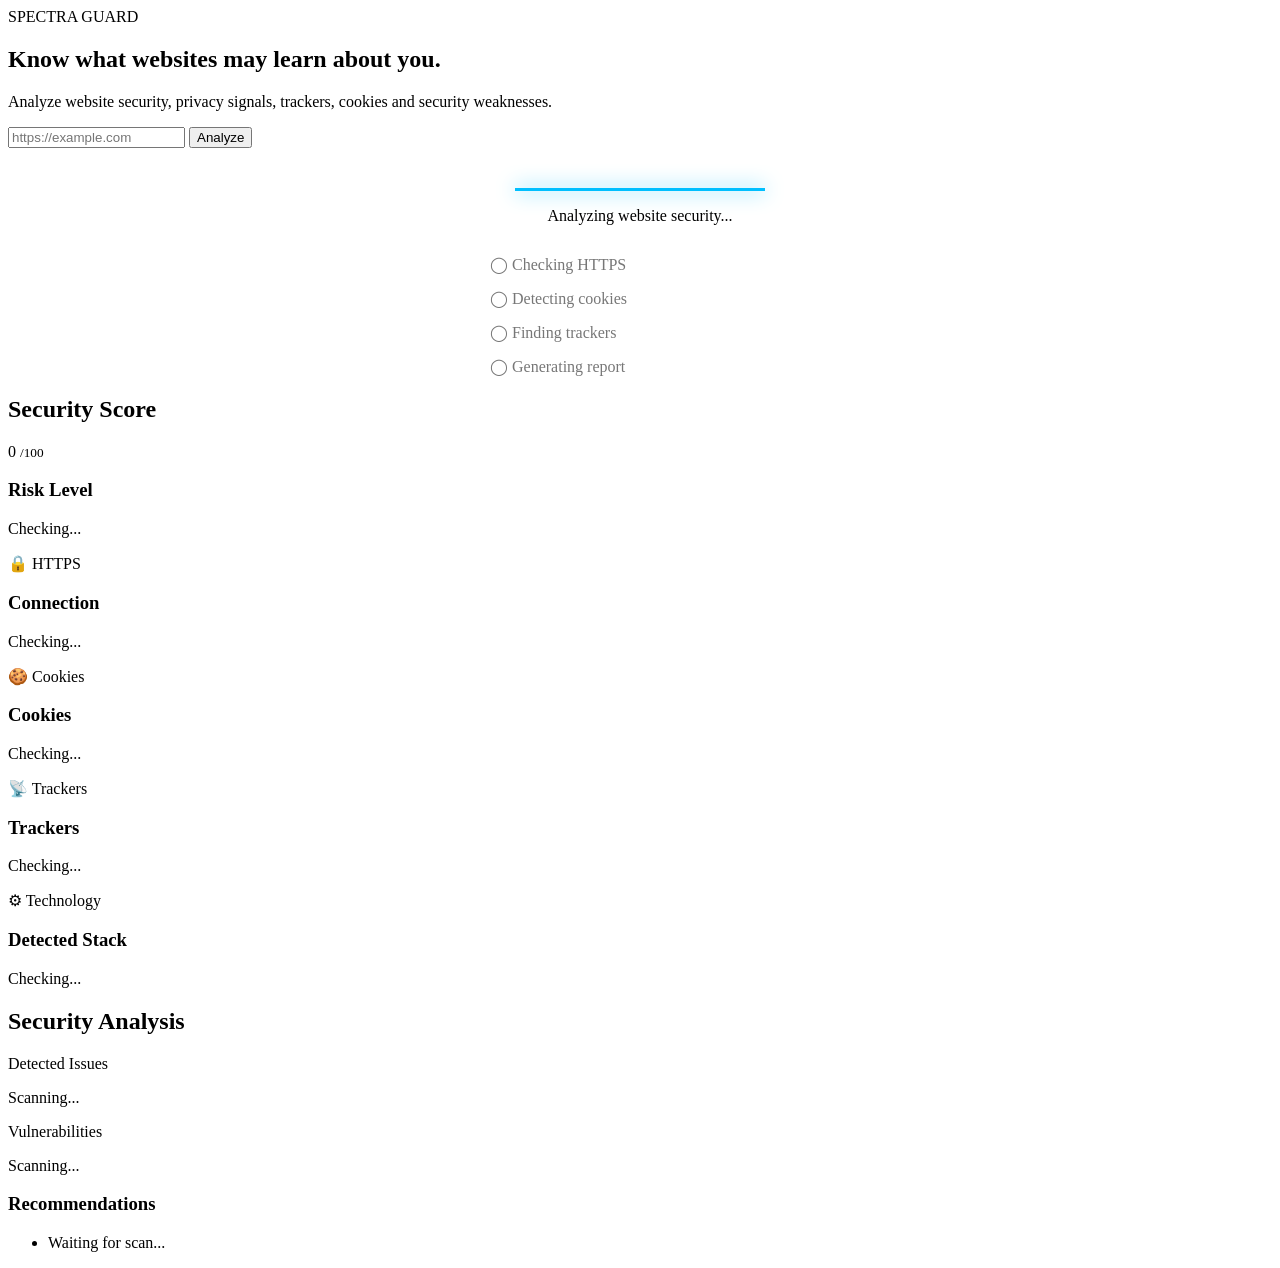
==== commit 5fb250dd: "Update index.html" ====
--- a/index.html
+++ b/index.html
@@ -9,28 +9,31 @@
 <title>Spectra Guard</title>
 
 
+<link rel="preconnect" href="https://fonts.googleapis.com">
+<link rel="preconnect" href="https://fonts.gstatic.com" crossorigin>
+
+<link href="https://fonts.googleapis.com/css2?family=Audiowide&family=Inter:wght@300;400;500;600;700;800&display=swap" rel="stylesheet">
+
+
 <link rel="stylesheet" href="assets/css/variables.css">
 <link rel="stylesheet" href="assets/css/style.css">
-
-
-<link href="https://fonts.googleapis.com/css2?family=Audiowide&family=Inter:wght@300;400;500;600;700;800&display=swap" rel="stylesheet">
+<link rel="stylesheet" href="assets/css/animations.css">
 
 
 </head>
 
 
+
 <body>
 
 
+
 <header>
-
 
 <div class="logo">
 SPECTRA GUARD
 </div>
 
-
-
 </header>
 
 
@@ -41,18 +44,19 @@
 
 <main>
 
-
 <section class="hero">
 
 
 <h1>
-Security Intelligence For The Modern Web
+Know what websites may learn about you.
 </h1>
 
 
 <p>
-Analyze websites, discover security weaknesses,
-track privacy signals and generate security reports.
+
+Analyze website security, privacy signals,
+trackers, cookies and security weaknesses.
+
 </p>
 
 
@@ -68,17 +72,19 @@
 
 id="urlInput"
 
-type="url"
+type="text"
 
 placeholder="https://example.com"
 
+autocomplete="off"
 
 >
 
 
+
 <button id="analyzeBtn">
 
-Scan Website
+Analyze
 
 </button>
 
@@ -91,9 +97,14 @@
 
 
 
-
-
-<div id="scannerAnimation" class="scanner-animation hidden">
+<div 
+id="scannerAnimation"
+class="scanner-animation hidden"
+>
+
+
+<div class="scanner-line"></div>
+
 
 
 <p>
@@ -101,21 +112,23 @@
 </p>
 
 
+
+
 <div class="scan-steps">
 
 
 <div id="step1">
-◯ Checking connection
+◯ Checking HTTPS
 </div>
 
 
 <div id="step2">
-◯ Analyzing security
+◯ Detecting cookies
 </div>
 
 
 <div id="step3">
-◯ Detecting technologies
+◯ Finding trackers
 </div>
 
 
@@ -127,18 +140,19 @@
 </div>
 
 
-</div>
-
-
-
-
-
-
-
-
-
-<section id="results" class="results hidden">
-
+
+</div>
+
+
+
+
+
+
+
+<section 
+id="results"
+class="results hidden"
+>
 
 
 
@@ -152,6 +166,7 @@
 </h2>
 
 
+
 <div class="score-circle">
 
 
@@ -174,6 +189,20 @@
 </div>
 
 
+
+
+
+<h3>
+Risk Level
+</h3>
+
+
+<p id="riskResult">
+Checking...
+</p>
+
+
+
 </div>
 
 
@@ -188,17 +217,29 @@
 
 
 
-<div class="info-card">
-
-<h3>
-HTTPS
-</h3>
+
+
+<div class="info-card safe">
+
+
+<div class="status">
+🔒 HTTPS
+</div>
+
+
+<h3>
+Connection
+</h3>
+
 
 <p id="httpsResult">
 Checking...
 </p>
 
-</div>
+
+</div>
+
+
 
 
 
@@ -206,15 +247,25 @@
 
 <div class="info-card">
 
-<h3>
-Risk Level
-</h3>
-
-<p id="riskResult">
+
+<div class="status">
+🍪 Cookies
+</div>
+
+
+<h3>
+Cookies
+</h3>
+
+
+<p id="cookieResult">
 Checking...
 </p>
 
-</div>
+
+</div>
+
+
 
 
 
@@ -222,15 +273,25 @@
 
 <div class="info-card">
 
+
+<div class="status">
+📡 Trackers
+</div>
+
+
 <h3>
 Trackers
 </h3>
+
 
 <p id="trackerResult">
 Checking...
 </p>
 
-</div>
+
+</div>
+
+
 
 
 
@@ -238,47 +299,24 @@
 
 <div class="info-card">
 
-<h3>
-Cookies
-</h3>
-
-<p id="cookieResult">
-Checking...
-</p>
-
-</div>
-
-
-
-
-
-<div class="info-card">
-
-<h3>
-Technologies
-</h3>
+
+<div class="status">
+⚙ Technology
+</div>
+
+
+<h3>
+Detected Stack
+</h3>
+
 
 <p id="technologyResult">
 Checking...
 </p>
 
-</div>
-
-
-
-
-
-<div class="info-card">
-
-<h3>
-Exposed Files
-</h3>
-
-<p id="exposedResult">
-Checking...
-</p>
-
-</div>
+
+</div>
+
 
 
 
@@ -294,6 +332,7 @@
 
 
 <div class="report-summary">
+
 
 
 <h2>
@@ -302,14 +341,59 @@
 
 
 
-<div id="issuesResult">
+
+
+
+<div class="report-item">
+
+
+<span>
+Detected Issues
+</span>
+
+
+<p id="issuesResult">
 
 Scanning...
 
-</div>
-
-
-
+</p>
+
+
+</div>
+
+
+
+
+
+
+
+
+<div class="report-item">
+
+
+<span>
+Vulnerabilities
+</span>
+
+
+<p id="vulnerabilityResult">
+
+Scanning...
+
+</p>
+
+
+</div>
+
+
+
+
+
+
+
+
+
+<div class="recommendations">
 
 
 <h3>
@@ -317,11 +401,12 @@
 </h3>
 
 
+
 <ul id="recommendationList">
 
 
 <li>
-Waiting...
+Waiting for scan...
 </li>
 
 
@@ -329,20 +414,14 @@
 
 
 
-
-<!-- NEW BUTTON -->
-
-<a href="report.html" class="report-button">
-
-View Full Report
-
-</a>
-
-
-
-
-</div>
-
+</div>
+
+
+
+
+
+
+</div>
 
 
 
@@ -355,73 +434,9 @@
 
 
 
-
-
-
-
-<section class="features">
-
-
-<div>
-
-<h3>
-Website Intelligence
-</h3>
-
-
-<p>
-Detect technologies, headers and privacy signals.
-</p>
-
-
-</div>
-
-
-
-
-<div>
-
-<h3>
-Security Reports
-</h3>
-
-
-<p>
-Generate detailed security reports.
-</p>
-
-
-</div>
-
-
-
-
-<div>
-
-<h3>
-Monitoring
-</h3>
-
-
-<p>
-Track website security changes.
-</p>
-
-
-</div>
-
-
-
 </section>
 
 
-
-
-
-
-</section>
-
-
 </main>
 
 
@@ -430,7 +445,6 @@
 
 
 
-
 <script src="assets/js/app.js"></script>
 
 
--- a/assets/css/animations.css
+++ b/assets/css/animations.css
@@ -0,0 +1,97 @@
+/* =========================
+   SCANNER ANIMATION
+========================= */
+
+
+.scanner-animation{
+
+    margin-top:40px;
+
+    text-align:center;
+
+}
+
+
+.scanner-line{
+
+    width:250px;
+
+    height:3px;
+
+    background:#00bfff;
+
+    margin:auto;
+
+    animation:scan 1.2s infinite;
+
+    box-shadow:0 0 20px #00bfff;
+
+}
+
+
+@keyframes scan{
+
+    0%{
+
+        transform:translateX(-80px);
+
+        opacity:0;
+
+    }
+
+
+    50%{
+
+        opacity:1;
+
+    }
+
+
+    100%{
+
+        transform:translateX(80px);
+
+        opacity:0;
+
+    }
+
+}
+
+.scan-steps{
+
+    margin-top:30px;
+
+    text-align:left;
+
+    width:300px;
+
+    margin-left:auto;
+
+    margin-right:auto;
+
+}
+
+
+.scan-steps div{
+
+    margin:15px 0;
+
+    color:#777;
+
+    transition:.3s;
+
+}
+
+
+.scan-steps .active{
+
+    color:#00bfff;
+
+}
+
+
+.scan-steps .done{
+
+    color:#00ff88;
+
+}
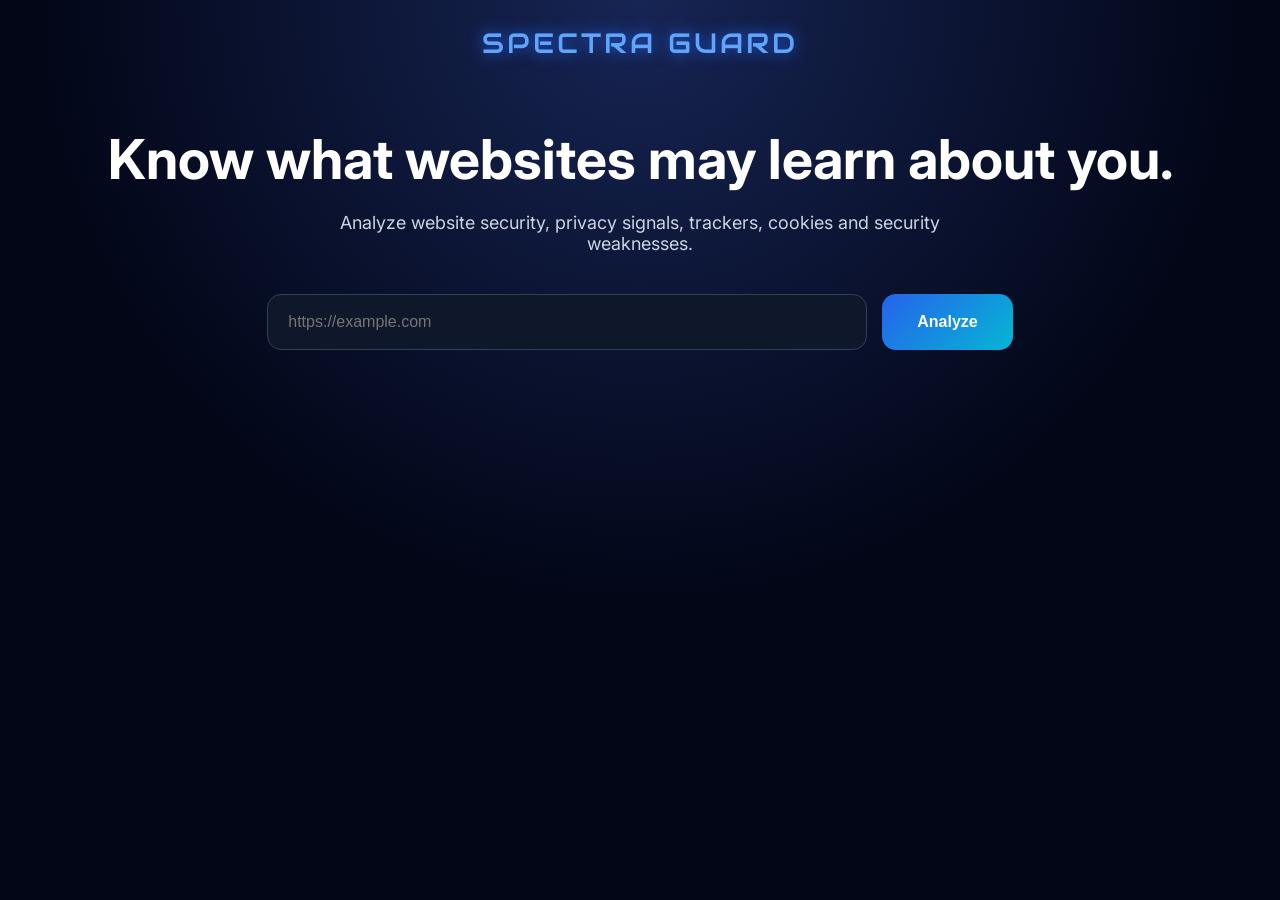
==== commit a9dcf99d: "Update index.html" ====
--- a/index.html
+++ b/index.html
@@ -19,7 +19,6 @@
 <link rel="stylesheet" href="assets/css/style.css">
 <link rel="stylesheet" href="assets/css/animations.css">
 
-
 </head>
 
 
@@ -43,6 +42,7 @@
 
 
 <main>
+
 
 <section class="hero">
 
@@ -53,13 +53,9 @@
 
 
 <p>
-
 Analyze website security, privacy signals,
 trackers, cookies and security weaknesses.
-
-</p>
-
-
+</p>
 
 
 
@@ -76,8 +72,6 @@
 
 placeholder="https://example.com"
 
-autocomplete="off"
-
 >
 
 
@@ -97,14 +91,8 @@
 
 
 
-<div 
-id="scannerAnimation"
-class="scanner-animation hidden"
->
-
-
-<div class="scanner-line"></div>
-
+
+<div id="scannerAnimation" class="scanner-animation hidden">
 
 
 <p>
@@ -112,8 +100,6 @@
 </p>
 
 
-
-
 <div class="scan-steps">
 
 
@@ -123,36 +109,34 @@
 
 
 <div id="step2">
-◯ Detecting cookies
+◯ Checking security headers
 </div>
 
 
 <div id="step3">
-◯ Finding trackers
+◯ Analyzing cookies and trackers
 </div>
 
 
 <div id="step4">
-◯ Generating report
-</div>
-
-
-</div>
-
-
-
-</div>
-
-
-
-
-
-
-
-<section 
-id="results"
-class="results hidden"
->
+◯ Generating security report
+</div>
+
+
+</div>
+
+
+</div>
+
+
+
+
+
+
+
+
+
+<section id="results" class="results hidden">
 
 
 
@@ -166,34 +150,27 @@
 </h2>
 
 
-
 <div class="score-circle">
 
 
 <div class="score">
-
 
 <span id="scoreNumber">
 0
 </span>
 
-
 <small>
 /100
 </small>
 
-
-</div>
-
-
-</div>
-
-
-
-
-
-<h3>
-Risk Level
+</div>
+
+
+</div>
+
+
+<h3>
+Security Status
 </h3>
 
 
@@ -202,7 +179,6 @@
 </p>
 
 
-
 </div>
 
 
@@ -217,29 +193,17 @@
 
 
 
-
-
-<div class="info-card safe">
-
-
-<div class="status">
+<div class="info-card">
+
+<h3>
 🔒 HTTPS
-</div>
-
-
-<h3>
-Connection
-</h3>
-
+</h3>
 
 <p id="httpsResult">
 Checking...
 </p>
 
-
-</div>
-
-
+</div>
 
 
 
@@ -247,24 +211,15 @@
 
 <div class="info-card">
 
-
-<div class="status">
+<h3>
 🍪 Cookies
-</div>
-
-
-<h3>
-Cookies
-</h3>
-
+</h3>
 
 <p id="cookieResult">
 Checking...
 </p>
 
-
-</div>
-
+</div>
 
 
 
@@ -273,24 +228,15 @@
 
 <div class="info-card">
 
-
-<div class="status">
+<h3>
 📡 Trackers
-</div>
-
-
-<h3>
-Trackers
-</h3>
-
+</h3>
 
 <p id="trackerResult">
 Checking...
 </p>
 
-
-</div>
-
+</div>
 
 
 
@@ -299,24 +245,15 @@
 
 <div class="info-card">
 
-
-<div class="status">
-⚙ Technology
-</div>
-
-
-<h3>
-Detected Stack
-</h3>
-
+<h3>
+⚙ Technologies
+</h3>
 
 <p id="technologyResult">
 Checking...
 </p>
 
-
-</div>
-
+</div>
 
 
 
@@ -335,21 +272,84 @@
 
 
 
-<h2>
-Security Analysis
-</h2>
-
-
-
-
-
-
 <div class="report-item">
 
 
-<span>
-Detected Issues
-</span>
+<h3>
+🛡 Security Headers
+</h3>
+
+
+<p id="securityHeaderResult">
+
+Scanning...
+
+</p>
+
+
+</div>
+
+
+
+
+
+
+
+
+<div class="report-item">
+
+
+<h3>
+🍪 Cookie Security
+</h3>
+
+
+<p id="cookieSecurityResult">
+
+Scanning...
+
+</p>
+
+
+</div>
+
+
+
+
+
+
+
+
+<div class="report-item">
+
+
+<h3>
+📡 Tracker Details
+</h3>
+
+
+<p id="trackerDetailResult">
+
+Scanning...
+
+</p>
+
+
+</div>
+
+
+
+
+
+
+
+
+<div class="report-item">
+
+
+<h3>
+⚠ Detected Issues
+</h3>
 
 
 <p id="issuesResult">
@@ -371,9 +371,9 @@
 <div class="report-item">
 
 
-<span>
-Vulnerabilities
-</span>
+<h3>
+🚨 Vulnerabilities
+</h3>
 
 
 <p id="vulnerabilityResult">
@@ -401,28 +401,23 @@
 </h3>
 
 
-
 <ul id="recommendationList">
-
 
 <li>
 Waiting for scan...
 </li>
 
-
 </ul>
 
 
-
-</div>
-
-
-
-
-
-
-</div>
-
+</div>
+
+
+
+
+
+
+</div>
 
 
 
@@ -432,8 +427,6 @@
 
 
 
-
-
 </section>
 
 
--- a/assets/css/style.css
+++ b/assets/css/style.css
@@ -0,0 +1,634 @@
+/* ======================================
+   Spectra Guard v5
+   Main UI Styles
+====================================== */
+
+
+*{
+    margin:0;
+    padding:0;
+    box-sizing:border-box;
+}
+
+
+
+body{
+
+    min-height:100vh;
+
+    font-family:
+    "Inter",
+    Arial,
+    sans-serif;
+
+    background:
+    radial-gradient(
+        circle at top,
+        #172554,
+        #020617 55%
+    );
+
+    color:white;
+
+    overflow-x:hidden;
+
+}
+
+
+
+
+
+header{
+
+    width:100%;
+
+    padding:25px 8%;
+
+    display:flex;
+
+    justify-content:center;
+
+    align-items:center;
+
+}
+
+
+
+
+
+.logo{
+
+    font-family:
+    "Audiowide",
+    sans-serif;
+
+    font-size:28px;
+
+    letter-spacing:3px;
+
+    color:#60a5fa;
+
+    text-shadow:
+    0 0 15px #2563eb;
+
+}
+
+
+
+
+
+
+
+main{
+
+    width:100%;
+
+}
+
+
+
+
+
+
+
+.hero{
+
+    width:min(1100px,90%);
+
+    margin:40px auto;
+
+    text-align:center;
+
+}
+
+
+
+
+
+
+
+.hero h1{
+
+    font-size:clamp(30px,5vw,55px);
+
+    line-height:1.2;
+
+    margin-bottom:20px;
+
+}
+
+
+
+
+
+.hero p{
+
+    color:#cbd5e1;
+
+    max-width:700px;
+
+    margin:auto;
+
+    font-size:18px;
+
+}
+
+
+
+
+
+
+
+.scan-box{
+
+    margin:40px auto;
+
+    display:flex;
+
+    gap:15px;
+
+    justify-content:center;
+
+    flex-wrap:wrap;
+
+}
+
+
+
+
+
+
+.scan-box input{
+
+    width:min(600px,90vw);
+
+    padding:18px 20px;
+
+    border-radius:14px;
+
+    border:1px solid #334155;
+
+    background:#0f172a;
+
+    color:white;
+
+    font-size:16px;
+
+    outline:none;
+
+}
+
+
+
+.scan-box input:focus{
+
+    border-color:#38bdf8;
+
+    box-shadow:
+    0 0 15px #0ea5e9;
+
+}
+
+
+
+
+
+
+
+button{
+
+    padding:18px 35px;
+
+    border:none;
+
+    border-radius:14px;
+
+    background:
+    linear-gradient(
+        135deg,
+        #2563eb,
+        #06b6d4
+    );
+
+    color:white;
+
+    font-size:16px;
+
+    font-weight:600;
+
+    cursor:pointer;
+
+    transition:.3s;
+
+}
+
+
+
+button:hover{
+
+    transform:translateY(-3px);
+
+    box-shadow:
+    0 0 25px #0284c7;
+
+}
+
+
+
+
+
+
+
+
+
+/* Scanner */
+
+
+.scanner-animation{
+
+    margin:30px auto;
+
+    padding:25px;
+
+    max-width:500px;
+
+    background:
+    rgba(15,23,42,.7);
+
+    border-radius:20px;
+
+    border:1px solid #1e293b;
+
+}
+
+
+
+
+.hidden{
+
+    display:none!important;
+
+}
+
+
+
+
+
+.scan-steps{
+
+    margin-top:20px;
+
+    text-align:left;
+
+    color:#94a3b8;
+
+}
+
+
+
+.scan-steps div{
+
+    padding:8px;
+
+}
+
+
+
+.scan-steps .active{
+
+    color:#38bdf8;
+
+}
+
+
+
+.scan-steps .done{
+
+    color:#22c55e;
+
+}
+
+
+
+
+
+
+
+/* Results */
+
+
+.results{
+
+    width:min(1100px,90%);
+
+    margin:50px auto;
+
+}
+
+
+
+
+
+.score-card{
+
+    text-align:center;
+
+    padding:35px;
+
+    background:
+    rgba(15,23,42,.8);
+
+    border-radius:25px;
+
+    border:1px solid #1e293b;
+
+}
+
+
+
+
+
+.score-circle{
+
+    width:170px;
+
+    height:170px;
+
+    margin:25px auto;
+
+    border-radius:50%;
+
+    display:flex;
+
+    justify-content:center;
+
+    align-items:center;
+
+    background:
+
+    conic-gradient(
+        #38bdf8,
+        #2563eb,
+        #0f172a
+    );
+
+    padding:10px;
+
+}
+
+
+
+
+.score{
+
+    width:100%;
+
+    height:100%;
+
+    border-radius:50%;
+
+    background:#020617;
+
+    display:flex;
+
+    justify-content:center;
+
+    align-items:center;
+
+    flex-direction:column;
+
+}
+
+
+
+
+
+.score span{
+
+    font-size:45px;
+
+    font-weight:800;
+
+}
+
+
+
+
+
+.score small{
+
+    color:#94a3b8;
+
+}
+
+
+
+
+
+
+
+.info-grid{
+
+    display:grid;
+
+    grid-template-columns:
+    repeat(auto-fit,minmax(220px,1fr));
+
+    gap:20px;
+
+    margin-top:30px;
+
+}
+
+
+
+
+
+
+
+.info-card{
+
+    padding:25px;
+
+    background:
+
+    rgba(15,23,42,.8);
+
+    border:
+
+    1px solid #1e293b;
+
+    border-radius:20px;
+
+}
+
+
+
+
+
+.info-card h3{
+
+    margin:15px 0;
+
+}
+
+
+
+.info-card p{
+
+    color:#cbd5e1;
+
+}
+
+
+
+
+
+
+
+.report-summary{
+
+    margin-top:30px;
+
+    padding:30px;
+
+    background:
+
+    rgba(15,23,42,.8);
+
+    border-radius:20px;
+
+    border:1px solid #1e293b;
+
+}
+
+
+
+
+
+.report-item{
+
+    margin-top:25px;
+
+    padding:20px;
+
+    background:#020617;
+
+    border-radius:15px;
+
+}
+
+
+
+
+
+.report-item span{
+
+    color:#38bdf8;
+
+    font-weight:600;
+
+}
+
+
+
+
+
+.report-item p{
+
+    margin-top:10px;
+
+    color:#cbd5e1;
+
+}
+
+
+
+
+
+.recommendations{
+
+    margin-top:25px;
+
+}
+
+
+
+
+
+.recommendations li{
+
+    margin:10px 0;
+
+    color:#cbd5e1;
+
+}
+
+
+
+
+
+
+
+
+/* Mobile */
+
+
+@media(max-width:600px){
+
+
+.logo{
+
+    font-size:20px;
+
+}
+
+
+
+.hero{
+
+    margin-top:20px;
+
+}
+
+
+
+.scan-box button{
+
+    width:90%;
+
+}
+
+
+
+.score-circle{
+
+    width:140px;
+
+    height:140px;
+
+}
+
+
+
+}
+
+.risk-low{
+    color:#22c55e;
+    text-shadow:0 0 15px #22c55e;
+}
+
+.risk-medium{
+    color:#eab308;
+    text-shadow:0 0 15px #eab308;
+}
+
+.risk-high{
+    color:#f97316;
+    text-shadow:0 0 15px #f97316;
+}
+
+.risk-critical{
+    color:#ef4444;
+    text-shadow:0 0 15px #ef4444;
+}
